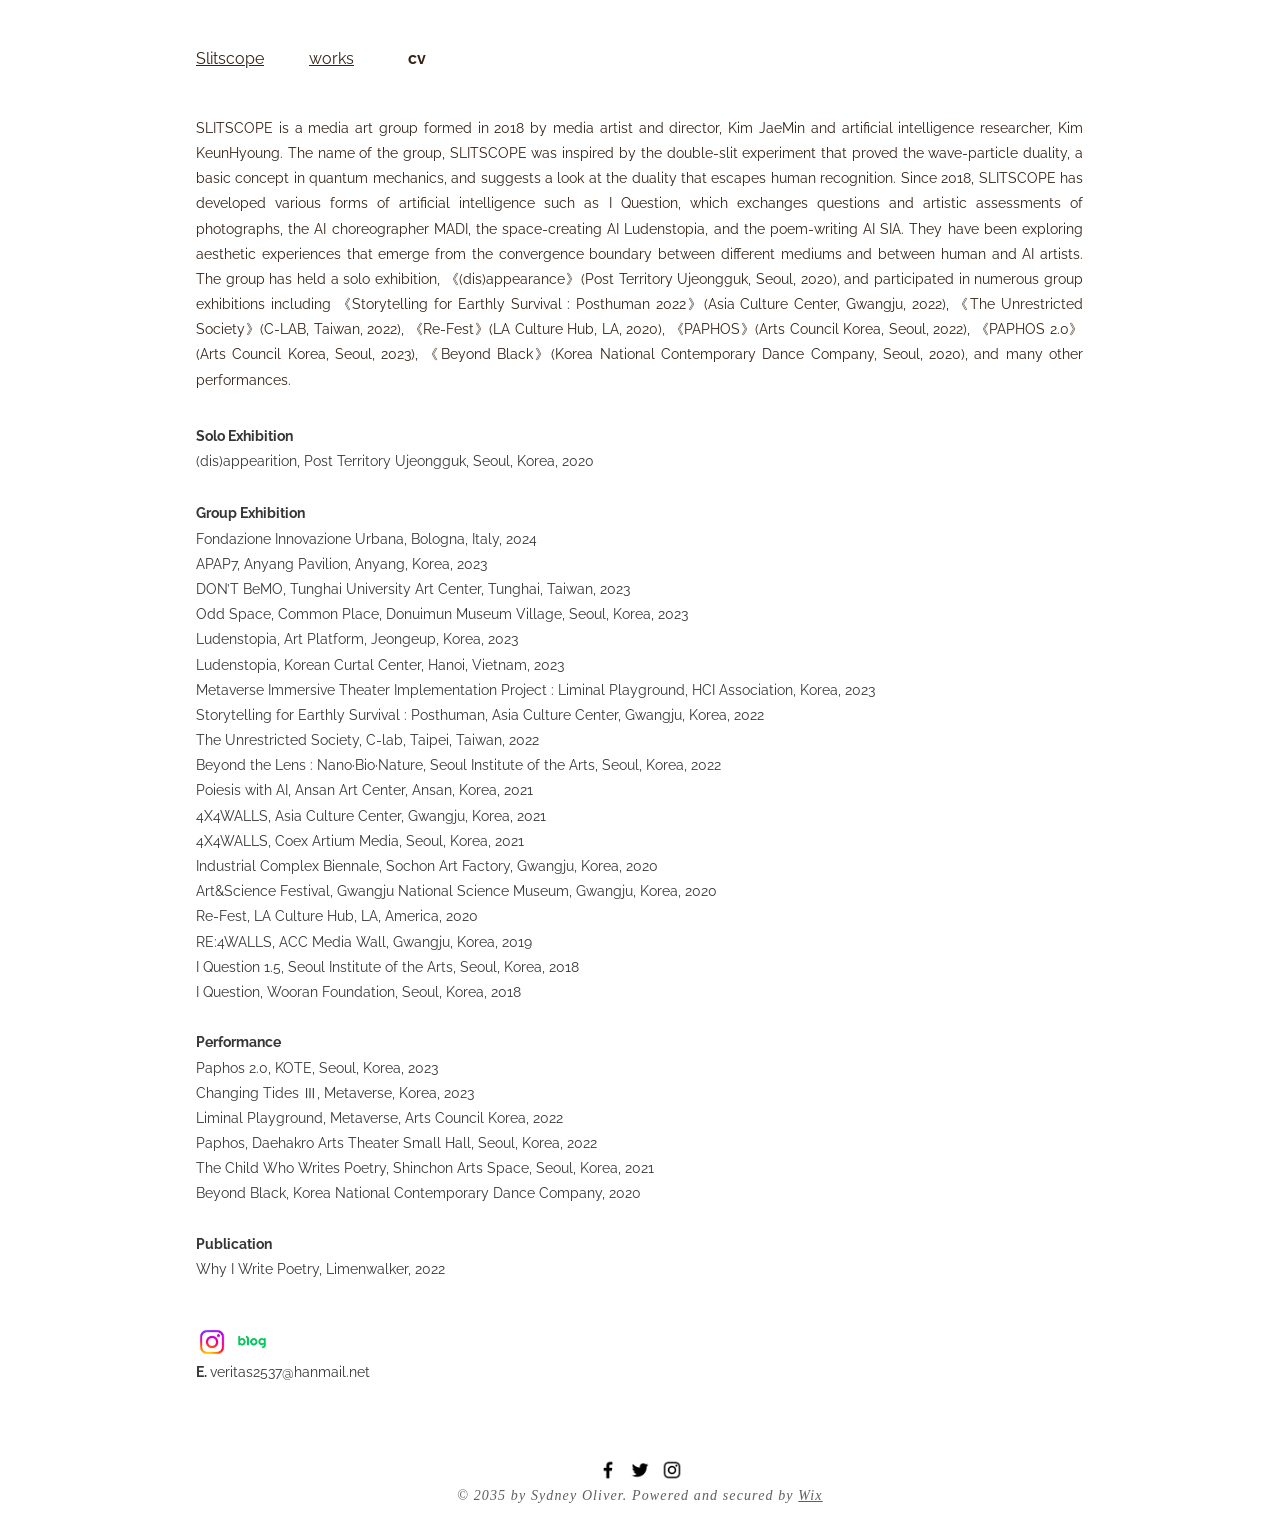
==== cv/index.html @ 21160864 "Initial commit: SLITSCOPE static site (migrated from Wix) Co-Authored-By: Claude Fable 5 <noreply@an" ====
<!DOCTYPE html>
<html lang="ko">
<head>
<meta charset="utf-8"/>
<meta name="viewport" content="width=device-width, initial-scale=1"/>
<title>cv | slitscope</title>
<meta property="og:title" content="cv | slitscope"/>
<meta property="og:type" content="website"/>
<meta property="og:url" content="https://www.slitscope.com/cv/"/>
<link rel="icon" type="image/png" href="/assets/images/favicon.png"/>
<link rel="preconnect" href="https://fonts.googleapis.com"/>
<link rel="preconnect" href="https://fonts.gstatic.com" crossorigin/>
<link href="https://fonts.googleapis.com/css2?family=Raleway:ital,wght@0,400;0,600;0,700;1,400&display=swap" rel="stylesheet"/>
<link rel="stylesheet" href="/assets/css/style.css"/>
</head>
<body>
<main class="page">
<div class="mesh" style="grid-template-rows:repeat(4, min-content) 1fr">
<div class="rt nav-row c-cv-1"><p style="font-size:16px; line-height:1.8em;"><a href="/"><span style="color:#342216;"><span style="text-decoration:underline;"><span style="letter-spacing:normal;"><span style="font-size:16px;">Slitscope</span></span></span></span></a></p></div>
<div class="rt nav-row c-cv-2"><p style="font-size:16px; line-height:1.8em;"><a href="/works/"><span style="color:#342216;"><span style="text-decoration:underline;"><span style="letter-spacing:normal;"><span style="font-size:16px;">works</span></span></span></span></a></p></div>
<div class="rt nav-row c-cv-3"><p style="font-size:16px; line-height:1.8em;"><span style="font-weight:bold;"><span style="color:#342216;"><span style="letter-spacing:normal;"><span style="font-size:16px;">cv</span></span></span></span></p></div>
<div class="rt c-cv-4"><p style="font-size:14px; line-height:1.8em; text-align:justify;"><span style="font-size:14px;"><span style="color:#342216;"><span style="letter-spacing:normal;">SLITSCOPE is a media art group formed in 2018 by media artist and director, Kim JaeMin and artificial intelligence researcher, Kim KeunHyoung. The name of the group, SLITSCOPE was inspired by the double-slit experiment that proved the wave-particle duality, a basic concept in quantum mechanics, and suggests a look at the duality that escapes human recognition. Since 2018, SLITSCOPE has developed various forms of artificial intelligence such as I Question, which exchanges questions and artistic assessments of photographs, the AI choreographer MADI, the space-creating AI Ludenstopia, and the poem-writing AI SIA. They have been exploring aesthetic experiences that emerge from the convergence boundary between different mediums and between human and AI artists. The group has held a solo exhibition, 《(dis)appearance》(Post Territory Ujeongguk, Seoul, 2020), and participated in numerous group exhibitions including 《Storytelling for Earthly Survival : Posthuman 2022》(Asia Culture Center, Gwangju, 2022), 《The Unrestricted Society》(C-LAB, Taiwan, 2022), 《Re-Fest》(LA Culture Hub, LA, 2020), 《PAPHOS》(Arts Council Korea, Seoul, 2022), 《PAPHOS 2.0》(Arts Council Korea, Seoul, 2023), 《Beyond Black》(Korea National Contemporary Dance Company, Seoul, 2020), and many other performances.&nbsp;</span></span></span></p></div>
<div class="rt c-cv-5"><p style="font-size:14px; line-height:1.8em;"><span style="font-weight:bold;"><span style="font-size:14px;">Solo Exhibition</span></span></p>

<p style="font-size:14px; line-height:1.8em;"><span style="font-size:14px;">(dis)appearition, Post Territory Ujeongguk, Seoul, Korea, 2020</span></p>

<p style="font-size:14px; line-height:1.8em;"><span style="font-size:20px;"><span>​</span></span></p>

<p style="font-size:14px; line-height:1.8em;"><span style="font-weight:bold;"><span style="font-size:14px;">Group Exhibition</span></span></p>

<p style="font-size:14px; line-height:1.8em;"><span style="font-size:14px;">Fondazione Innovazione Urbana, Bologna, Italy, 2024</span></p>

<p style="font-size:14px; line-height:1.8em;"><span style="font-size:14px;">APAP7, Anyang Pavilion, Anyang, Korea, 2023</span></p>

<p style="font-size:14px; line-height:1.8em;"><span style="font-size:14px;">DON&rsquo;T BeMO, Tunghai University Art Center, Tunghai, Taiwan, 2023</span></p>

<p style="font-size:14px; line-height:1.8em;"><span style="font-size:14px;">Odd Space, Common Place, Donuimun Museum Village, Seoul, Korea, 2023</span></p>

<p style="font-size:14px; line-height:1.8em;"><span style="font-size:14px;">Ludenstopia, Art Platform, Jeongeup, Korea, 2023</span></p>

<p style="font-size:14px; line-height:1.8em;"><span style="font-size:14px;">Ludenstopia, Korean Curtal Center, Hanoi, Vietnam, 2023</span></p>

<p style="font-size:14px; line-height:1.8em;"><span style="font-size:14px;">Metaverse Immersive Theater Implementation Project : Liminal Playground, HCI Association, Korea, 2023</span></p>

<p style="font-size:14px; line-height:1.8em;"><span style="font-size:14px;">Storytelling for Earthly Survival : Posthuman, Asia Culture Center, Gwangju, Korea, 2022</span></p>

<p style="font-size:14px; line-height:1.8em;"><span style="font-size:14px;">The Unrestricted Society, C-lab, Taipei, Taiwan, 2022</span></p>

<p style="font-size:14px; line-height:1.8em;"><span style="font-size:14px;">Beyond the Lens : Nano&middot;Bio&middot;Nature, Seoul Institute of the Arts, Seoul, Korea, 2022</span></p>

<p style="font-size:14px; line-height:1.8em;"><span style="font-size:14px;">Poiesis with AI, Ansan Art Center, Ansan, Korea, 2021</span></p>

<p style="font-size:14px; line-height:1.8em;"><span style="font-size:14px;">4X4WALLS, Asia Culture Center, Gwangju, Korea, 2021</span></p>

<p style="font-size:14px; line-height:1.8em;"><span style="font-size:14px;">4X4WALLS, Coex Artium Media, Seoul, Korea, 2021</span></p>

<p style="font-size:14px; line-height:1.8em;"><span style="font-size:14px;">Industrial Complex Biennale, Sochon Art Factory, Gwangju, Korea, 2020</span></p>

<p style="font-size:14px; line-height:1.8em;"><span style="font-size:14px;">Art&amp;Science Festival, Gwangju National Science Museum, Gwangju, Korea, 2020</span></p>

<p style="font-size:14px; line-height:1.8em;"><span style="font-size:14px;">Re-Fest, LA Culture Hub, LA, America, 2020</span></p>

<p style="font-size:14px; line-height:1.8em;"><span style="font-size:14px;">RE:4WALLS, ACC Media Wall, Gwangju, Korea, 2019</span></p>

<p style="font-size:14px; line-height:1.8em;"><span style="font-size:14px;">I Question 1.5, Seoul Institute of the Arts, Seoul, Korea, 2018</span></p>

<p style="font-size:14px; line-height:1.8em;"><span style="font-size:14px;">I Question, Wooran Foundation, Seoul, Korea, 2018</span></p>

<p style="font-size:14px; line-height:1.8em;">&nbsp;</p>

<p style="font-size:14px; line-height:1.8em;"><span style="font-weight:bold;"><span style="font-size:14px;">Performance</span></span></p>

<p style="font-size:14px; line-height:1.8em;"><span style="font-size:14px;">Paphos 2.0, KOTE, Seoul, Korea, 2023</span></p>

<p style="font-size:14px; line-height:1.8em;"><span style="font-size:14px;">Changing Tides Ⅲ, Metaverse, Korea, 2023</span></p>

<p style="font-size:14px; line-height:1.8em;"><span style="font-size:14px;">Liminal Playground, Metaverse, Arts Council Korea, 2022</span></p>

<p style="font-size:14px; line-height:1.8em;"><span style="font-size:14px;">Paphos, Daehakro Arts Theater Small Hall, Seoul, Korea, 2022</span></p>

<p style="font-size:14px; line-height:1.8em;"><span style="font-size:14px;">The Child Who Writes Poetry, Shinchon Arts Space, Seoul, Korea, 2021</span></p>

<p style="font-size:14px; line-height:1.8em;"><span style="font-size:14px;">Beyond Black, Korea National Contemporary Dance Company, 2020</span></p>

<p style="font-size:14px; line-height:1.8em;">&nbsp;</p>

<p style="font-size:14px; line-height:1.8em;"><span style="font-weight:bold;"><span style="font-size:14px;">Publication</span></span></p>

<p style="font-size:14px; line-height:1.8em;"><span style="font-size:14px;">Why I Write Poetry, Limenwalker, 2022</span></p></div>
<div class="linkbar c-cv-6">
<a href="https://www.instagram.com/slitscope" target="_blank" rel="noopener" aria-label="Instagram"><img src="/assets/images/11062b_55e4be1e75564866b6c28290f9a9d271.png" alt="Instagram" width="32" height="32"/></a>
<a href="https://m.blog.naver.com/slitscope" target="_blank" rel="noopener" aria-label="Naver Blog"><img src="/assets/images/6d5435_58dfb20e326d48df84e0c352705614c5.png" alt="Naver Blog" width="32" height="32"/></a>
</div>
<div class="rt c-cv-7"><p style="font-size:14px;"><span style="font-size:14px;"><span style="letter-spacing:0em;"><span style="font-weight:bold;">E. </span><a href="mailto:veritas2537@hanmail.net">veritas2537@hanmail.net</a></span></span></p></div>
</div>
</main>
<footer class="site-footer">
  <div class="social">
    <a href="https://www.facebook.com/wix" target="_blank" rel="noopener" aria-label="Facebook"><img src="/assets/images/0fdef751204647a3bbd7eaa2827ed4f9.png" alt="Facebook" width="22" height="22"/></a>
    <a href="https://www.twitter.com/wix" target="_blank" rel="noopener" aria-label="Twitter"><img src="/assets/images/c7d035ba85f6486680c2facedecdcf4d.png" alt="Twitter" width="22" height="22"/></a>
    <a href="https://www.instagram.com/wix/" target="_blank" rel="noopener" aria-label="Instagram"><img src="/assets/images/01c3aff52f2a4dffa526d7a9843d46ea.png" alt="Instagram" width="22" height="22"/></a>
  </div>
  <p class="copyright">© 2035 by Sydney Oliver. Powered and secured by <a href="https://wix.com/?utm_campaign=vir_created_with" target="_blank" rel="noreferrer noopener"><span class="u">Wix</span></a></p>
</footer>
</body>
</html>
---- assets/css/style.css ----
/* SLITSCOPE — static rebuild of slitscope.com (migrated from Wix) */
*,*::before,*::after{box-sizing:border-box;margin:0;padding:0}
html{-webkit-text-size-adjust:100%}
body{background:#fff;color:#363636;font-family:'Raleway',sans-serif;font-size:14px;line-height:1.4em;overflow-x:hidden}
a{color:inherit;text-decoration:none}
img{display:block;max-width:100%}

/* mesh grid — mirrors Wix mesh layout */
.mesh{display:grid;grid-template-columns:100%;max-width:980px;margin:0 auto;min-height:calc(100vh - 130px)}
.wedge{width:0;justify-self:start}

.rt p{font-size:14px}
.rt p:empty::before,.rt p .empty::before{content:"\200b"}
.ph img,.ph a{display:block;width:100%;height:100%}
.ph img{object-fit:cover}
.vid iframe{display:block;width:100%;height:100%;border:0}
.linkbar{display:flex;gap:8px;align-items:center}
.linkbar img{width:32px;height:32px;object-fit:cover}

/* footer */
.site-footer{padding-top:15px}
.site-footer .social{display:flex;gap:10px;justify-content:center;margin-bottom:7px}
.site-footer .social img{width:22px;height:22px;object-fit:cover}
.site-footer .copyright{font-family:Didot,'Didot LT STD','Playfair Display',serif;font-style:italic;color:#605E5E;font-size:14px;line-height:normal;letter-spacing:0.08em;text-align:center;margin:0 auto 19px;max-width:911px}
.site-footer .copyright .u{text-decoration:underline}

/* mobile */
@media (max-width: 1020px){
  .mesh{display:block;max-width:100%;padding:0 20px;min-height:0}
  .wedge{display:none}
  .mesh > .rt,.mesh > .ph,.mesh > .vid,.mesh > .linkbar{margin-left:0 !important;margin-right:0 !important;width:100% !important}
  .mesh > .ph{height:auto !important}
  .mesh > .ph img{height:auto;object-fit:contain}
  .mesh > .vid{height:auto !important;aspect-ratio:16/9}
  .rt p[style*="text-align:justify"]{text-align:left !important}
  /* nav row (first three comps are brand/works/cv) */
  .mesh > .nav-row{position:static !important;display:inline-block;width:auto !important;margin-top:24px !important;margin-bottom:24px !important}
  .mesh > .nav-row + .nav-row{margin-left:40px !important}
}

/* per-component layout (from original Wix mesh) */
.c-home-1{grid-area:1/1/2/2;justify-self:start;align-self:start;margin:45px 0 48px 46px;width:76px;position:relative}
.c-home-2{grid-area:1/1/2/2;justify-self:start;align-self:start;margin:45px 0 48px 159px;width:48px;position:relative}
.c-home-3{grid-area:1/1/2/2;justify-self:start;align-self:start;margin:45px 0 48px 258px;width:19px;position:relative}
.c-home-4{grid-area:2/1/3/2;justify-self:start;align-self:start;margin:0px 0 8px 77px;width:828px;height:466px;position:relative}
.c-home-5{grid-area:3/1/4/2;justify-self:start;align-self:start;margin:0px 0 10px 206px;width:567px;position:relative}
.c-home-6{grid-area:5/1/6/2;justify-self:start;align-self:start;margin:0px 0 6px 76px;width:828px;height:466px;position:relative}
.c-home-7{grid-area:6/1/7/2;justify-self:start;align-self:start;margin:0px 0 10px 320px;width:341px;position:relative}
.c-home-8{grid-area:8/1/9/2;justify-self:start;align-self:start;margin:0px 0 8px 76px;width:828px;height:549px;position:relative}
.c-home-9{grid-area:9/1/10/2;justify-self:start;align-self:start;margin:0px 0 10px 241px;width:498px;position:relative}
.c-home-10{grid-area:11/1/12/2;justify-self:start;align-self:start;margin:0px 0 9px 76px;width:828px;height:466px;position:relative}
.c-home-11{grid-area:12/1/13/2;justify-self:start;align-self:start;margin:0px 0 69px 314px;width:351px;position:relative}
.c-works-1{grid-area:1/1/2/2;justify-self:start;align-self:start;margin:45px 0 48px 46px;width:71px;position:relative}
.c-works-2{grid-area:1/1/2/2;justify-self:start;align-self:start;margin:45px 0 48px 159px;width:47px;position:relative}
.c-works-3{grid-area:1/1/2/2;justify-self:start;align-self:start;margin:45px 0 48px 258px;width:19px;position:relative}
.c-works-4{grid-area:2/1/3/2;justify-self:start;align-self:start;margin:0px 0 27px 46px;width:887px;position:relative}
.c-cv-1{grid-area:1/1/2/2;justify-self:start;align-self:start;margin:45px 0 42px 46px;width:70px;position:relative}
.c-cv-2{grid-area:1/1/2/2;justify-self:start;align-self:start;margin:45px 0 42px 159px;width:46px;position:relative}
.c-cv-3{grid-area:1/1/2/2;justify-self:start;align-self:start;margin:45px 0 42px 258px;width:18px;position:relative}
.c-cv-4{grid-area:2/1/3/2;justify-self:start;align-self:start;margin:0px 0 31px 46px;width:887px;position:relative}
.c-cv-5{grid-area:3/1/4/2;justify-self:start;align-self:start;margin:0px 0 44px 46px;width:887px;position:relative}
.c-cv-6{grid-area:4/1/5/2;justify-self:start;align-self:start;margin:0px 0 5px 46px;width:72px;position:relative}
.c-cv-7{grid-area:5/1/6/2;justify-self:start;align-self:start;margin:0px 0 61px 46px;width:304px;position:relative}
.c-madi-1{grid-area:1/1/2/2;justify-self:start;align-self:start;margin:45px 0 48px 46px;width:69px;position:relative}
.c-madi-2{grid-area:1/1/2/2;justify-self:start;align-self:start;margin:45px 0 48px 159px;width:48px;position:relative}
.c-madi-3{grid-area:1/1/2/2;justify-self:start;align-self:start;margin:45px 0 48px 258px;width:19px;position:relative}
.c-madi-4{grid-area:2/1/3/2;justify-self:start;align-self:start;margin:0px 0 20px 46px;width:887px;position:relative}
.c-madi-5{grid-area:3/1/4/2;justify-self:start;align-self:start;margin:0px 0 30px 46px;width:887px;position:relative}
.c-madi-6{grid-area:4/1/5/2;justify-self:start;align-self:start;margin:0px 0 3px 189px;width:600px;height:400px;position:relative}
.c-madi-7{grid-area:5/1/6/2;justify-self:start;align-self:start;margin:0px 0 31px 56px;width:868px;position:relative}
.c-madi-8{grid-area:6/1/7/2;justify-self:start;align-self:start;margin:0px 0 26px 62px;width:887px;position:relative}
.c-poemtravel-1{grid-area:1/1/2/2;justify-self:start;align-self:start;margin:45px 0 48px 46px;width:70px;position:relative}
.c-poemtravel-2{grid-area:1/1/2/2;justify-self:start;align-self:start;margin:45px 0 48px 159px;width:46px;position:relative}
.c-poemtravel-3{grid-area:1/1/2/2;justify-self:start;align-self:start;margin:45px 0 48px 258px;width:19px;position:relative}
.c-poemtravel-4{grid-area:2/1/3/2;justify-self:start;align-self:start;margin:0px 0 49px 46px;width:887px;position:relative}
.c-poemtravel-5{grid-area:3/1/4/2;justify-self:start;align-self:start;margin:0px 0 6px 190px;width:600px;height:338px;position:relative}
.c-poemtravel-6{grid-area:4/1/5/2;justify-self:start;align-self:start;margin:0px 0 32px 197px;width:586px;position:relative}
.c-poemtravel-7{grid-area:5/1/6/2;justify-self:start;align-self:start;margin:0px 0 57px 46px;width:887px;position:relative}
.c-poemtravel-8{grid-area:6/1/7/2;justify-self:start;align-self:start;margin:0px 0 7px 190px;width:600px;height:337px;position:relative}
.c-poemtravel-9{grid-area:7/1/8/2;justify-self:start;align-self:start;margin:0px 0 31px 197px;width:586px;position:relative}
.c-poemtravel-10{grid-area:8/1/9/2;justify-self:start;align-self:start;margin:0px 0 7px 190px;width:600px;height:338px;position:relative}
.c-poemtravel-11{grid-area:9/1/10/2;justify-self:start;align-self:start;margin:0px 0 41px 197px;width:586px;position:relative}
.c-poemtravel-12{grid-area:10/1/11/2;justify-self:start;align-self:start;margin:0px 0 8px 190px;width:600px;height:338px;position:relative}
.c-poemtravel-13{grid-area:11/1/12/2;justify-self:start;align-self:start;margin:0px 0 61px 197px;width:586px;position:relative}
.c-poemtravel-14{grid-area:12/1/13/2;justify-self:start;align-self:start;margin:0px 0 8px 190px;width:600px;height:385px;position:relative}
.c-poemtravel-15{grid-area:13/1/14/2;justify-self:start;align-self:start;margin:0px 0 47px 197px;width:586px;position:relative}
.c-sia-1{grid-area:1/1/2/2;justify-self:start;align-self:start;margin:45px 0 48px 46px;width:70px;position:relative}
.c-sia-2{grid-area:1/1/2/2;justify-self:start;align-self:start;margin:45px 0 48px 159px;width:46px;position:relative}
.c-sia-3{grid-area:1/1/2/2;justify-self:start;align-self:start;margin:45px 0 48px 258px;width:19px;position:relative}
.c-sia-4{grid-area:2/1/3/2;justify-self:start;align-self:start;margin:0px 0 56px 46px;width:887px;position:relative}
.c-sia-5{grid-area:3/1/4/2;justify-self:start;align-self:start;margin:0px 0 6px 189px;width:600px;height:389px;position:relative}
.c-sia-6{grid-area:4/1/5/2;justify-self:start;align-self:start;margin:0px 0 40px 196px;width:586px;position:relative}
.c-sia-7{grid-area:5/1/6/2;justify-self:start;align-self:start;margin:0px 0 48px 46px;width:887px;position:relative}
.c-sia-8{grid-area:6/1/7/2;justify-self:start;align-self:start;margin:0px 0 54px 46px;width:887px;position:relative}
.c-paphos2-1{grid-area:1/1/2/2;justify-self:start;align-self:start;margin:45px 0 44px 46px;width:71px;position:relative}
.c-paphos2-2{grid-area:1/1/2/2;justify-self:start;align-self:start;margin:45px 0 44px 159px;width:46px;position:relative}
.c-paphos2-3{grid-area:1/1/2/2;justify-self:start;align-self:start;margin:45px 0 44px 258px;width:18px;position:relative}
.c-paphos2-4{grid-area:2/1/3/2;justify-self:start;align-self:start;margin:0px 0 1px 56px;width:868px;position:relative}
.c-paphos2-5{grid-area:3/1/4/2;justify-self:start;align-self:start;margin:0px 0 38px 56px;width:868px;position:relative}
.c-paphos2-6{grid-area:4/1/5/2;justify-self:start;align-self:start;margin:0px 0 3px 180px;width:600px;height:400px;position:relative}
.c-paphos2-7{grid-area:5/1/6/2;justify-self:start;align-self:start;margin:0px 0 59px 56px;width:868px;position:relative}
.c-paphos2-8{grid-area:6/1/7/2;justify-self:start;align-self:start;margin:0px 0 3px 180px;width:600px;height:400px;position:relative}
.c-paphos2-9{grid-area:7/1/8/2;justify-self:start;align-self:start;margin:0px 0 62px 56px;width:868px;position:relative}
.c-paphos2-10{grid-area:8/1/9/2;justify-self:start;align-self:start;margin:0px 0 3px 180px;width:600px;height:400px;position:relative}
.c-paphos2-11{grid-area:9/1/10/2;justify-self:start;align-self:start;margin:0px 0 62px 56px;width:868px;position:relative}
.c-paphos2-12{grid-area:10/1/11/2;justify-self:start;align-self:start;margin:0px 0 36px 56px;width:868px;position:relative}
.c-paphos1-1{grid-area:1/1/2/2;justify-self:start;align-self:start;margin:45px 0 44px 46px;width:71px;position:relative}
.c-paphos1-2{grid-area:1/1/2/2;justify-self:start;align-self:start;margin:45px 0 44px 159px;width:46px;position:relative}
.c-paphos1-3{grid-area:1/1/2/2;justify-self:start;align-self:start;margin:45px 0 44px 258px;width:18px;position:relative}
.c-paphos1-4{grid-area:2/1/3/2;justify-self:start;align-self:start;margin:0px 0 0px 53px;width:868px;position:relative}
.c-paphos1-5{grid-area:3/1/4/2;justify-self:start;align-self:start;margin:0px 0 41px 53px;width:868px;position:relative}
.c-paphos1-6{grid-area:4/1/5/2;justify-self:start;align-self:start;margin:0px 0 5px 176px;width:600px;height:400px;position:relative}
.c-paphos1-7{grid-area:5/1/6/2;justify-self:start;align-self:start;margin:0px 0 70px 53px;width:868px;position:relative}
.c-paphos1-8{grid-area:6/1/7/2;justify-self:start;align-self:start;margin:0px 0 5px 181px;width:600px;height:400px;position:relative}
.c-paphos1-9{grid-area:7/1/8/2;justify-self:start;align-self:start;margin:0px 0 67px 58px;width:868px;position:relative}
.c-paphos1-10{grid-area:8/1/9/2;justify-self:start;align-self:start;margin:0px 0 5px 181px;width:600px;height:400px;position:relative}
.c-paphos1-11{grid-area:9/1/10/2;justify-self:start;align-self:start;margin:0px 0 63px 58px;width:868px;position:relative}
.c-whyiwritepoetry-1{grid-area:1/1/2/2;justify-self:start;align-self:start;margin:45px 0 44px 46px;width:71px;position:relative}
.c-whyiwritepoetry-2{grid-area:1/1/2/2;justify-self:start;align-self:start;margin:45px 0 44px 159px;width:46px;position:relative}
.c-whyiwritepoetry-3{grid-area:1/1/2/2;justify-self:start;align-self:start;margin:45px 0 44px 258px;width:18px;position:relative}
.c-whyiwritepoetry-4{grid-area:2/1/3/2;justify-self:start;align-self:start;margin:0px 0 47px 53px;width:868px;position:relative}
.c-whyiwritepoetry-5{grid-area:3/1/4/2;justify-self:start;align-self:start;margin:0px 0 6px 282px;width:416px;height:553px;position:relative}
.c-whyiwritepoetry-6{grid-area:4/1/5/2;justify-self:start;align-self:start;margin:0px 0 42px 230px;width:520px;position:relative}
.c-whyiwritepoetry-7{grid-area:5/1/6/2;justify-self:start;align-self:start;margin:0px 0 62px 47px;width:887px;position:relative}
.c-thechildwhowritespoetry-1{grid-area:1/1/2/2;justify-self:start;align-self:start;margin:45px 0 50px 46px;width:71px;position:relative}
.c-thechildwhowritespoetry-2{grid-area:1/1/2/2;justify-self:start;align-self:start;margin:45px 0 50px 159px;width:46px;position:relative}
.c-thechildwhowritespoetry-3{grid-area:1/1/2/2;justify-self:start;align-self:start;margin:45px 0 50px 258px;width:18px;position:relative}
.c-thechildwhowritespoetry-4{grid-area:2/1/3/2;justify-self:start;align-self:start;margin:0px 0 0px 56px;width:868px;position:relative}
.c-thechildwhowritespoetry-5{grid-area:3/1/4/2;justify-self:start;align-self:start;margin:0px 0 63px 56px;width:868px;position:relative}
.c-thechildwhowritespoetry-6{grid-area:4/1/5/2;justify-self:start;align-self:start;margin:0px 0 6px 179px;width:600px;height:400px;position:relative}
.c-thechildwhowritespoetry-7{grid-area:5/1/6/2;justify-self:start;align-self:start;margin:0px 0 69px 262px;width:455px;position:relative}
.c-thechildwhowritespoetry-8{grid-area:6/1/7/2;justify-self:start;align-self:start;margin:0px 0 5px 184px;width:600px;height:400px;position:relative}
.c-thechildwhowritespoetry-9{grid-area:7/1/8/2;justify-self:start;align-self:start;margin:0px 0 69px 262px;width:455px;position:relative}
.c-thechildwhowritespoetry-10{grid-area:8/1/9/2;justify-self:start;align-self:start;margin:0px 0 7px 184px;width:600px;height:400px;position:relative}
.c-thechildwhowritespoetry-11{grid-area:9/1/10/2;justify-self:start;align-self:start;margin:0px 0 52px 262px;width:455px;position:relative}
.c-thechildwhowritespoetry-12{grid-area:10/1/11/2;justify-self:start;align-self:start;margin:0px 0 6px 190px;width:600px;height:374px;position:relative}
.c-thechildwhowritespoetry-13{grid-area:11/1/12/2;justify-self:start;align-self:start;margin:0px 0 10px 399px;width:181px;position:relative}
.c-ludenstopia-1{grid-area:1/1/2/2;justify-self:start;align-self:start;margin:45px 0 48px 46px;width:71px;position:relative}
.c-ludenstopia-2{grid-area:1/1/2/2;justify-self:start;align-self:start;margin:45px 0 48px 159px;width:46px;position:relative}
.c-ludenstopia-3{grid-area:1/1/2/2;justify-self:start;align-self:start;margin:45px 0 48px 258px;width:19px;position:relative}
.c-ludenstopia-4{grid-area:2/1/3/2;justify-self:start;align-self:start;margin:0px 0 54px 46px;width:887px;position:relative}
.c-ludenstopia-5{grid-area:3/1/4/2;justify-self:start;align-self:start;margin:0px 0 6px 189px;width:600px;height:338px;position:relative}
.c-ludenstopia-6{grid-area:4/1/5/2;justify-self:start;align-self:start;margin:0px 0 53px 55px;width:868px;position:relative}
.c-ludenstopia-7{grid-area:5/1/6/2;justify-self:start;align-self:start;margin:0px 0 6px 190px;width:600px;height:338px;position:relative}
.c-ludenstopia-8{grid-area:6/1/7/2;justify-self:start;align-self:start;margin:0px 0 57px 56px;width:868px;position:relative}
.c-ludenstopia-9{grid-area:7/1/8/2;justify-self:start;align-self:start;margin:0px 0 6px 190px;width:600px;height:338px;position:relative}
.c-ludenstopia-10{grid-area:8/1/9/2;justify-self:start;align-self:start;margin:0px 0 54px 56px;width:868px;position:relative}
.c-ludenstopia-11{grid-area:9/1/10/2;justify-self:start;align-self:start;margin:0px 0 6px 190px;width:600px;height:338px;position:relative}
.c-ludenstopia-12{grid-area:10/1/11/2;justify-self:start;align-self:start;margin:0px 0 43px 56px;width:868px;position:relative}
.c-ludenstopia-13{grid-area:11/1/12/2;justify-self:start;align-self:start;margin:0px 0 67px 46px;width:887px;position:relative}
.c-ludenstopia-14{grid-area:12/1/13/2;justify-self:start;align-self:start;margin:0px 0 52px 186px;width:607px;height:366px;position:relative}
.c-liminalplayground-1{grid-area:1/1/2/2;justify-self:start;align-self:start;margin:45px 0 50px 46px;width:71px;position:relative}
.c-liminalplayground-2{grid-area:1/1/2/2;justify-self:start;align-self:start;margin:45px 0 50px 159px;width:46px;position:relative}
.c-liminalplayground-3{grid-area:1/1/2/2;justify-self:start;align-self:start;margin:45px 0 50px 258px;width:18px;position:relative}
.c-liminalplayground-4{grid-area:2/1/3/2;justify-self:start;align-self:start;margin:0px 0 0px 56px;width:868px;position:relative}
.c-liminalplayground-5{grid-area:3/1/4/2;justify-self:start;align-self:start;margin:0px 0 45px 56px;width:868px;position:relative}
.c-liminalplayground-6{grid-area:4/1/5/2;justify-self:start;align-self:start;margin:0px 0 5px 190px;width:600px;height:400px;position:relative}
.c-liminalplayground-7{grid-area:5/1/6/2;justify-self:start;align-self:start;margin:0px 0 70px 67px;width:868px;position:relative}
.c-liminalplayground-8{grid-area:6/1/7/2;justify-self:start;align-self:start;margin:0px 0 54px 56px;width:868px;position:relative}
.c-liminalplayground-9{grid-area:7/1/8/2;justify-self:start;align-self:start;margin:0px 0 6px 190px;width:600px;height:400px;position:relative}
.c-liminalplayground-10{grid-area:8/1/9/2;justify-self:start;align-self:start;margin:0px 0 10px 341px;width:319px;position:relative}
.c-liminalplayground-11{grid-area:10/1/11/2;justify-self:start;align-self:start;margin:0px 0 5px 190px;width:600px;height:400px;position:relative}
.c-liminalplayground-12{grid-area:11/1/12/2;justify-self:start;align-self:start;margin:0px 0 10px 306px;width:368px;position:relative}
.c-liminalplayground-13{grid-area:13/1/14/2;justify-self:start;align-self:start;margin:0px 0 5px 190px;width:600px;height:400px;position:relative}
.c-liminalplayground-14{grid-area:14/1/15/2;justify-self:start;align-self:start;margin:0px 0 10px 326px;width:350px;position:relative}
.c-liminalplayground-15{grid-area:16/1/17/2;justify-self:start;align-self:start;margin:0px 0 7px 190px;width:600px;height:334px;position:relative}
.c-liminalplayground-16{grid-area:17/1/18/2;justify-self:start;align-self:start;margin:0px 0 10px 276px;width:450px;position:relative}
.c-disappearition-1{grid-area:1/1/2/2;justify-self:start;align-self:start;margin:45px 0 50px 46px;width:71px;position:relative}
.c-disappearition-2{grid-area:1/1/2/2;justify-self:start;align-self:start;margin:45px 0 50px 159px;width:46px;position:relative}
.c-disappearition-3{grid-area:1/1/2/2;justify-self:start;align-self:start;margin:45px 0 50px 258px;width:18px;position:relative}
.c-disappearition-4{grid-area:2/1/3/2;justify-self:start;align-self:start;margin:0px 0 48px 56px;width:868px;position:relative}
.c-disappearition-5{grid-area:3/1/4/2;justify-self:start;align-self:start;margin:0px 0 8px 320px;width:339px;height:479px;position:relative}
.c-disappearition-6{grid-area:4/1/5/2;justify-self:start;align-self:start;margin:0px 0 24px 282px;width:415px;position:relative}
.c-disappearition-7{grid-area:5/1/6/2;justify-self:start;align-self:start;margin:0px 0 57px 56px;width:868px;position:relative}
.c-disappearition-8{grid-area:6/1/7/2;justify-self:start;align-self:start;margin:0px 0 33px 56px;width:868px;position:relative}
.c-disappearition-9{grid-area:7/1/8/2;justify-self:start;align-self:start;margin:0px 0 7px 190px;width:600px;height:337px;position:relative}
.c-disappearition-10{grid-area:8/1/9/2;justify-self:start;align-self:start;margin:0px 0 62px 242px;width:495px;position:relative}
.c-disappearition-11{grid-area:9/1/10/2;justify-self:start;align-self:start;margin:0px 0 6px 190px;width:600px;height:338px;position:relative}
.c-disappearition-12{grid-area:10/1/11/2;justify-self:start;align-self:start;margin:0px 0 64px 242px;width:495px;position:relative}
.c-disappearition-13{grid-area:11/1/12/2;justify-self:start;align-self:start;margin:0px 0 9px 190px;width:600px;height:521px;position:relative}
.c-disappearition-14{grid-area:12/1/13/2;justify-self:start;align-self:start;margin:0px 0 10px 242px;width:495px;position:relative}
.c-disappearition-15{grid-area:14/1/15/2;justify-self:start;align-self:start;margin:0px 0 10px 56px;width:868px;position:relative}
.c-disappearition-16{grid-area:16/1/17/2;justify-self:start;align-self:start;margin:0px 0 8px 190px;width:600px;height:416px;position:relative}
.c-disappearition-17{grid-area:17/1/18/2;justify-self:start;align-self:start;margin:0px 0 18px 224px;width:531px;position:relative}
.c-disappearition-18{grid-area:18/1/19/2;justify-self:start;align-self:start;margin:0px 0 66px 56px;width:868px;position:relative}
.c-disappearition-19{grid-area:19/1/20/2;justify-self:start;align-self:start;margin:0px 0 6px 190px;width:600px;height:362px;position:relative}
.c-disappearition-20{grid-area:20/1/21/2;justify-self:start;align-self:start;margin:0px 0 19px 236px;width:507px;position:relative}
.c-disappearition-21{grid-area:21/1/22/2;justify-self:start;align-self:start;margin:0px 0 10px 56px;width:868px;position:relative}
.c-disappearition-22{grid-area:23/1/24/2;justify-self:start;align-self:start;margin:0px 0 10px 56px;width:868px;position:relative}
.c-disappearition-23{grid-area:25/1/26/2;justify-self:start;align-self:start;margin:0px 0 7px 190px;width:600px;height:450px;position:relative}
.c-disappearition-24{grid-area:26/1/27/2;justify-self:start;align-self:start;margin:0px 0 19px 242px;width:495px;position:relative}
.c-disappearition-25{grid-area:27/1/28/2;justify-self:start;align-self:start;margin:0px 0 64px 56px;width:868px;position:relative}
.c-disappearition-26{grid-area:28/1/29/2;justify-self:start;align-self:start;margin:0px 0 10px 190px;width:600px;height:337px;position:relative}
.c-disappearition-27{grid-area:29/1/30/2;justify-self:start;align-self:start;margin:0px 0 23px 244px;width:491px;position:relative}
.c-disappearition-28{grid-area:30/1/31/2;justify-self:start;align-self:start;margin:0px 0 10px 56px;width:868px;position:relative}
.c-iquestion-1{grid-area:1/1/2/2;justify-self:start;align-self:start;margin:45px 0 48px 46px;width:70px;position:relative}
.c-iquestion-2{grid-area:1/1/2/2;justify-self:start;align-self:start;margin:45px 0 48px 159px;width:47px;position:relative}
.c-iquestion-3{grid-area:1/1/2/2;justify-self:start;align-self:start;margin:45px 0 48px 258px;width:19px;position:relative}
.c-iquestion-4{grid-area:2/1/3/2;justify-self:start;align-self:start;margin:0px 0 34px 46px;width:887px;position:relative}
.c-iquestion-5{grid-area:3/1/4/2;justify-self:start;align-self:start;margin:0px 0 6px 190px;width:600px;height:400px;position:relative}
.c-iquestion-6{grid-area:4/1/5/2;justify-self:start;align-self:start;margin:0px 0 44px 309px;width:361px;position:relative}
.c-iquestion-7{grid-area:5/1/6/2;justify-self:start;align-self:start;margin:0px 0 8px 190px;width:600px;height:338px;position:relative}
.c-iquestion-8{grid-area:6/1/7/2;justify-self:start;align-self:start;margin:0px 0 40px 315px;width:349px;position:relative}
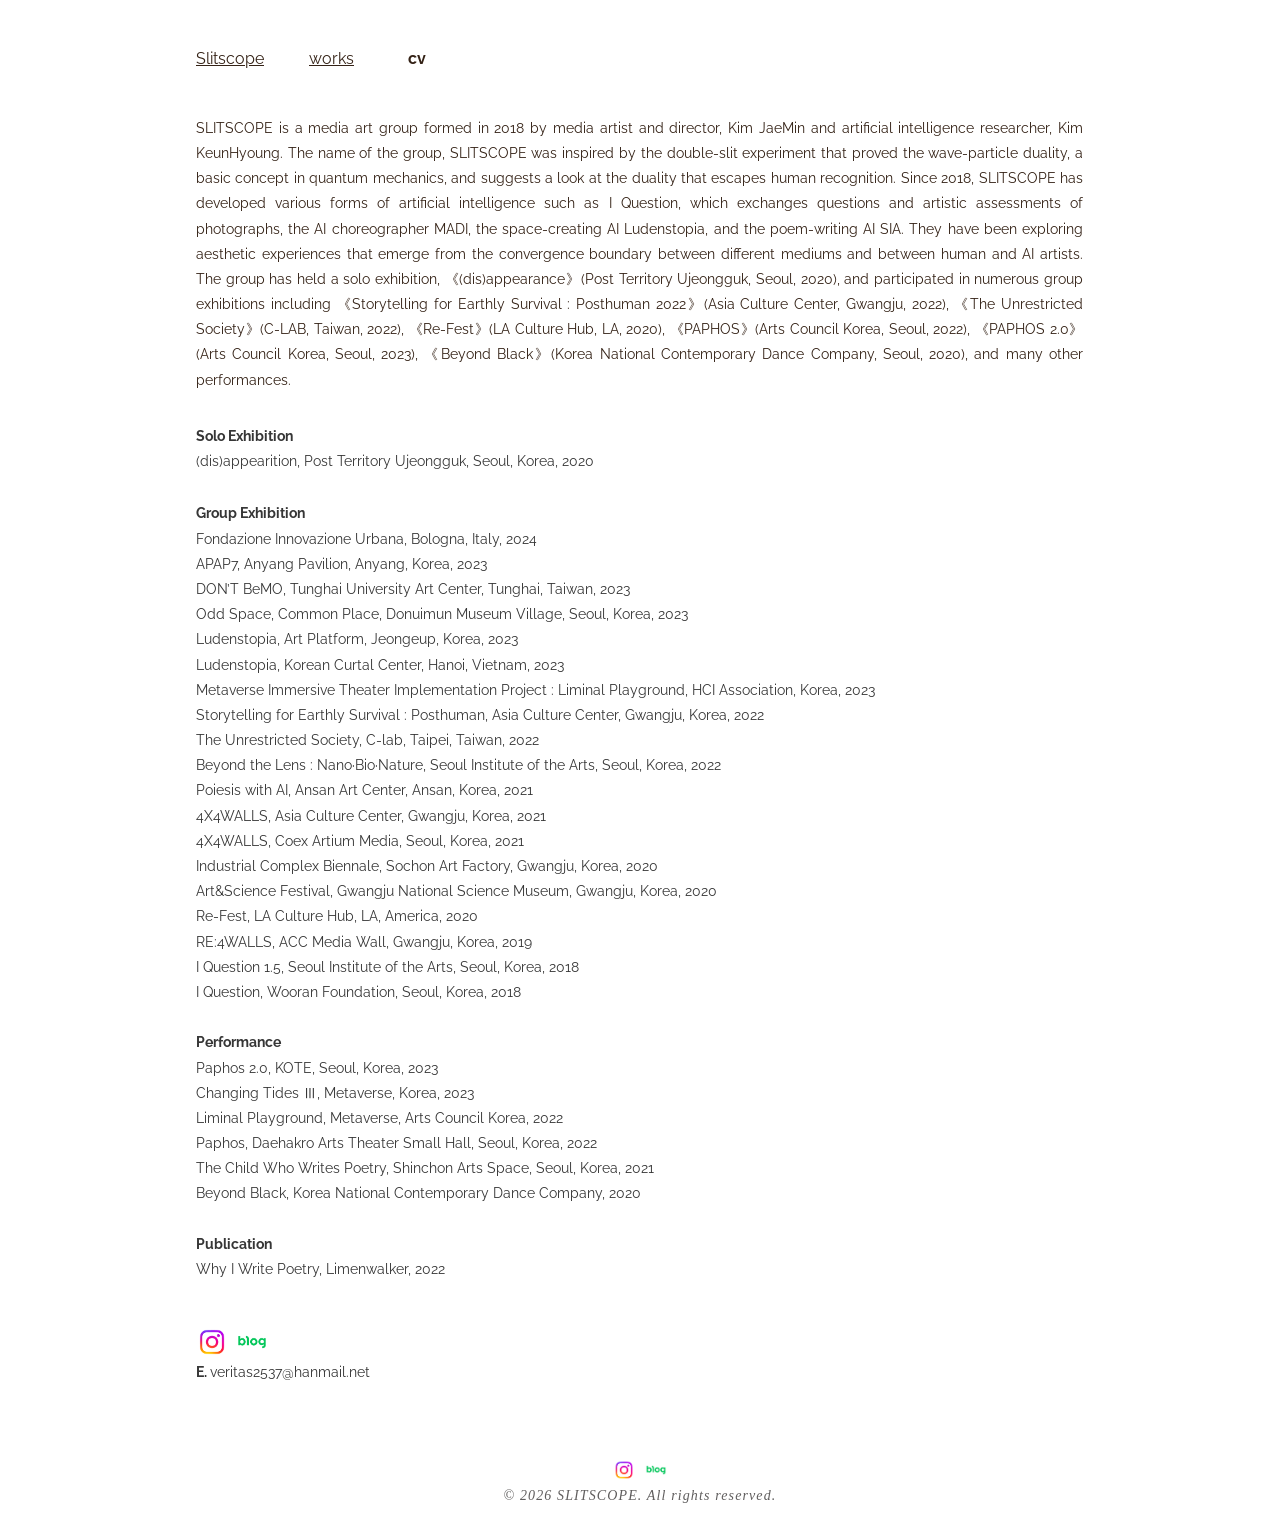
==== commit 825b6175: "Replace Wix template footer with SLITSCOPE branding and real social links Co-Authored-By: Claude Fab" ====
--- a/cv/index.html
+++ b/cv/index.html
@@ -96,11 +96,10 @@
 </main>
 <footer class="site-footer">
   <div class="social">
-    <a href="https://www.facebook.com/wix" target="_blank" rel="noopener" aria-label="Facebook"><img src="/assets/images/0fdef751204647a3bbd7eaa2827ed4f9.png" alt="Facebook" width="22" height="22"/></a>
-    <a href="https://www.twitter.com/wix" target="_blank" rel="noopener" aria-label="Twitter"><img src="/assets/images/c7d035ba85f6486680c2facedecdcf4d.png" alt="Twitter" width="22" height="22"/></a>
-    <a href="https://www.instagram.com/wix/" target="_blank" rel="noopener" aria-label="Instagram"><img src="/assets/images/01c3aff52f2a4dffa526d7a9843d46ea.png" alt="Instagram" width="22" height="22"/></a>
+    <a href="https://www.instagram.com/slitscope" target="_blank" rel="noopener" aria-label="Instagram"><img src="/assets/images/11062b_55e4be1e75564866b6c28290f9a9d271.png" alt="Instagram" width="22" height="22"/></a>
+    <a href="https://m.blog.naver.com/slitscope" target="_blank" rel="noopener" aria-label="Naver Blog"><img src="/assets/images/6d5435_58dfb20e326d48df84e0c352705614c5.png" alt="Naver Blog" width="22" height="22"/></a>
   </div>
-  <p class="copyright">© 2035 by Sydney Oliver. Powered and secured by <a href="https://wix.com/?utm_campaign=vir_created_with" target="_blank" rel="noreferrer noopener"><span class="u">Wix</span></a></p>
+  <p class="copyright">© 2026 SLITSCOPE. All rights reserved.</p>
 </footer>
 </body>
 </html>
